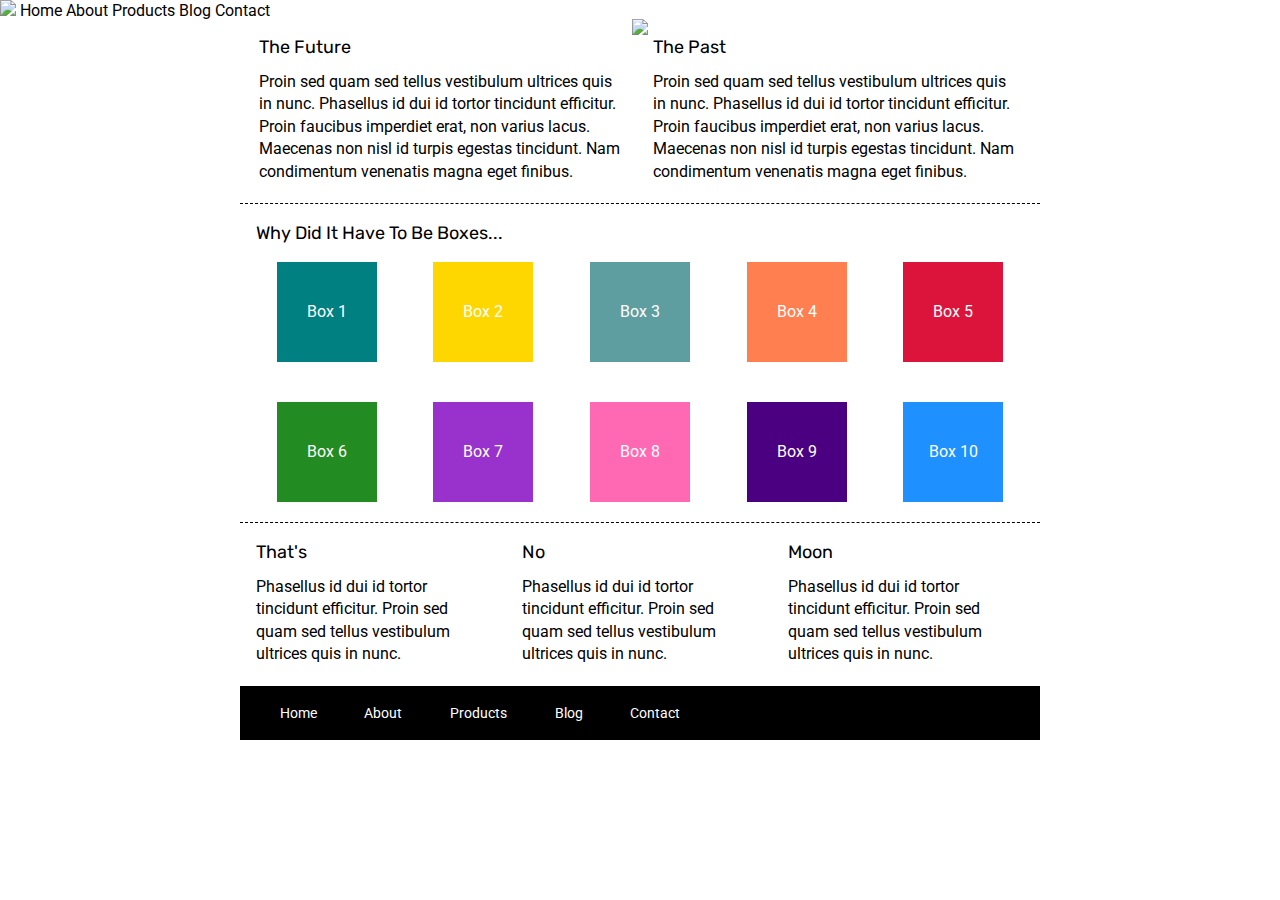
==== index.html @ 7071e414 "styled boxes and added a contact form" ====
<!doctype html>

<html lang="en">

<head>
    <meta charset="utf-8">

    <title>Sprint Challenge - Home</title>

    <link href="https://fonts.googleapis.com/css?family=Roboto|Rubik" rel="stylesheet">
    <link rel="stylesheet" href="css/index.css">

</head>
<div class="top-bar">
    <nav>
        <img
            src="https://github.com/LambdaSchool/Sprint-Challenge--User-Interface/blob/master/img/lambda-black.png?raw=true">
        <a href="Home">Home</a>
        <a href="about.html">About</a>
        <a href="Products">Products</a>
        <a href="Blog">Blog</a>
        <a href="form.html">Contact</a>
    </nav>
</div>
<div class="top-img">
    <div class="TopImg">
        <img src="https://github.com/LambdaSchool/Sprint-Challenge--User-Interface/blob/master/img/jumbo.jpg?raw=true">
    </div>
</div>

<body>
    <div class="container">

        <section class="top-content">
            <div class="text-container">
                <h2>The Future</h2>
                <p>Proin sed quam sed tellus vestibulum ultrices quis in nunc. Phasellus id dui id tortor tincidunt
                    efficitur. Proin faucibus imperdiet erat, non varius lacus. Maecenas non nisl id turpis egestas
                    tincidunt. Nam condimentum venenatis magna eget finibus.</p>
            </div>
            <div class="text-container">
                <h2>The Past</h2>
                <p>Proin sed quam sed tellus vestibulum ultrices quis in nunc. Phasellus id dui id tortor tincidunt
                    efficitur. Proin faucibus imperdiet erat, non varius lacus. Maecenas non nisl id turpis egestas
                    tincidunt. Nam condimentum venenatis magna eget finibus.</p>
            </div>
        </section>

        <section class="middle-content">

            <h2>Why Did It Have To Be Boxes...</h2>

            <div class="boxes">
                <div class="box" id="box1">Box 1</div>
                <div class="box" id="box2">Box 2</div>
                <div class="box" id="box3">Box 3</div>
                <div class="box" id="box4">Box 4</div>
                <div class="box" id="box5">Box 5</div>
                <div class="box" id="box6">Box 6</div>
                <div class="box" id="box7">Box 7</div>
                <div class="box" id="box8">Box 8</div>
                <div class="box" id="box9">Box 9</div>
                <div class="box" id="box10">Box 10</div>
            </div>

        </section>

        <section class="bottom-content">

            <div class="text-container">
                <h2>That's</h2>
                <p>Phasellus id dui id tortor tincidunt efficitur. Proin sed quam sed tellus vestibulum ultrices quis in
                    nunc.</p>
            </div>
            <div class="text-container">
                <h2>No</h2>
                <p>Phasellus id dui id tortor tincidunt efficitur. Proin sed quam sed tellus vestibulum ultrices quis in
                    nunc.</p>
            </div>
            <div class="text-container">
                <h2>Moon</h2>
                <p>Phasellus id dui id tortor tincidunt efficitur. Proin sed quam sed tellus vestibulum ultrices quis in
                    nunc.</p>
            </div>

        </section>

        <footer>
            <nav>
                <a href="#">Home</a>
                <a href="about.html">About</a>
                <a href="#">Products</a>
                <a href="#">Blog</a>
                <a href="form.html">Contact</a>
            </nav>
        </footer>
    </div><!-- container -->
</body>

</html>
---- css/index.css ----
/* http://meyerweb.com/eric/tools/css/reset/ 
   v2.0 | 20110126
   License: none (public domain)
*/

html,
body,
div,
span,
applet,
object,
iframe,
h1,
h2,
h3,
h4,
h5,
h6,
p,
blockquote,
pre,
a,
abbr,
acronym,
address,
big,
cite,
code,
del,
dfn,
em,
img,
ins,
kbd,
q,
s,
samp,
small,
strike,
strong,
sub,
sup,
tt,
var,
b,
u,
i,
center,
dl,
dt,
dd,
ol,
ul,
li,
fieldset,
form,
label,
legend,
table,
caption,
tbody,
tfoot,
thead,
tr,
th,
td,
article,
aside,
canvas,
details,
embed,
figure,
figcaption,
footer,
header,
hgroup,
menu,
nav,
output,
ruby,
section,
summary,
time,
mark,
audio,
video {
    margin: 0;
    padding: 0;
    border: 0;
    font-size: 100%;
    font: inherit;
    vertical-align: baseline;
}

/* HTML5 display-role reset for older browsers */
article,
aside,
details,
figcaption,
figure,
footer,
header,
hgroup,
menu,
nav,
section {
    display: block;
}

body {
    line-height: 1;
}

ol,
ul {
    list-style: none;
}

blockquote,
q {
    quotes: none;
}

blockquote:before,
blockquote:after,
q:before,
q:after {
    content: '';
    content: none;
}

table {
    border-collapse: collapse;
    border-spacing: 0;
}

* {
    box-sizing: border-box;
}

html,
body {
    height: 100%;
    font-family: 'Roboto', sans-serif;
}

h1,
h2,
h3,
h4,
h5 {
    font-size: 18px;
    margin-bottom: 15px;
    font-family: 'Rubik', sans-serif;
}

p {
    line-height: 1.4;
}

.container {
    width: 800px;
    margin: 0 auto;
}

.top-content {
    display: flex;
    flex-wrap: wrap;
    justify-content: space-evenly;
    margin-bottom: 20px;
    border-bottom: 1px dashed black;
}

.top-content .text-container {
    width: 48%;
    padding: 0 1%;
    padding-bottom: 20px;
}

.middle-content {
    margin-bottom: 20px;
    border-bottom: 1px dashed black;
}

.middle-content h2 {
    padding: 0 2%;
    margin-bottom: 0;
}

.middle-content .boxes {
    display: flex;
    flex-wrap: wrap;
    justify-content: space-evenly;
}

.middle-content .boxes .box {
    width: 12.5%;
    height: 100px;
    background: black;
    margin: 20px 2.5%;
    color: white;
    display: flex;
    align-items: center;
    justify-content: center;
}

.bottom-content {
    display: flex;
    margin: 0 2% 20px;
    justify-content: space-around;
}

.bottom-content .text-container {
    padding-right: 4%;
}

.bottom-content .text-container:last-child {
    padding-right: 0;
}

footer {
    width: 100%;
    background: black;
}

footer nav {
    width: 60%;
    display: flex;
    justify-content: space-between;
    align-items: center;
    padding: 20px 2%;
    font-size: 14px;
}

footer nav a {
    color: white;
    text-decoration: none;
}

#box1 {
    background-color: teal;
}

#box2 {
    background-color: gold;
}

#box3 {
    background-color: cadetblue;
}

#box4 {
    background-color: coral;
}

#box5 {
    background-color: crimson;
}

#box6 {
    background-color: forestgreen;
}

#box7 {
    background-color: darkorchid;
}

#box8 {
    background-color: hotpink;
}

#box9 {
    background-color: indigo;
}

#box10 {
    background-color: dodgerblue;
}

.top-img {
    display: flex;
    justify-content: center;
    align-items: center;
    margin: auto;
    margin-top: 42px;
    margin-bottom: 22px;
    margin: auto;

}

nav a {
    color: black;
    text-decoration: none;
    margin: auto;
}
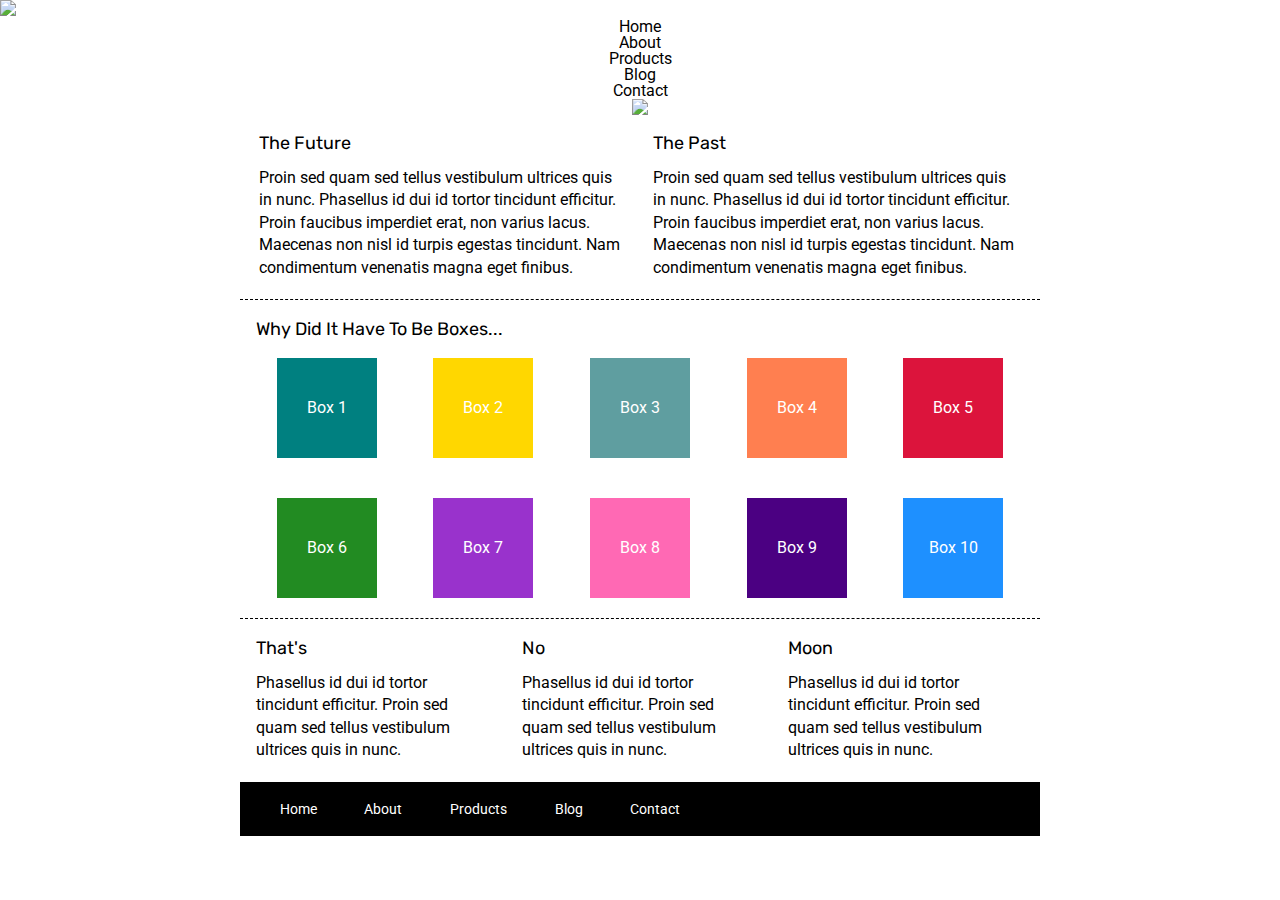
==== commit 4ca388c9: "marked up about page" ====
--- a/index.html
+++ b/index.html
@@ -33,12 +33,14 @@
 
         <section class="top-content">
             <div class="text-container">
+                <br/>
                 <h2>The Future</h2>
                 <p>Proin sed quam sed tellus vestibulum ultrices quis in nunc. Phasellus id dui id tortor tincidunt
                     efficitur. Proin faucibus imperdiet erat, non varius lacus. Maecenas non nisl id turpis egestas
                     tincidunt. Nam condimentum venenatis magna eget finibus.</p>
             </div>
             <div class="text-container">
+                <br/>
                 <h2>The Past</h2>
                 <p>Proin sed quam sed tellus vestibulum ultrices quis in nunc. Phasellus id dui id tortor tincidunt
                     efficitur. Proin faucibus imperdiet erat, non varius lacus. Maecenas non nisl id turpis egestas
--- a/css/index.css
+++ b/css/index.css
@@ -280,7 +280,7 @@
 .top-img {
     display: flex;
     justify-content: center;
-    align-items: center;
+    width: 50%;
     margin: auto;
     margin-top: 42px;
     margin-bottom: 22px;
@@ -289,7 +289,21 @@
 }
 
 nav a {
+
+    display: flex;
+    flex-direction: row;
+    flex-wrap: wrap;
+    justify-content: space-around;
+    align-items: flex-start;
+    align-content: stretch;
     color: black;
     text-decoration: none;
     margin: auto;
+}
+
+/* This is the CSS code for the About page */
+
+
+.about-button {
+    background-color: white;
 }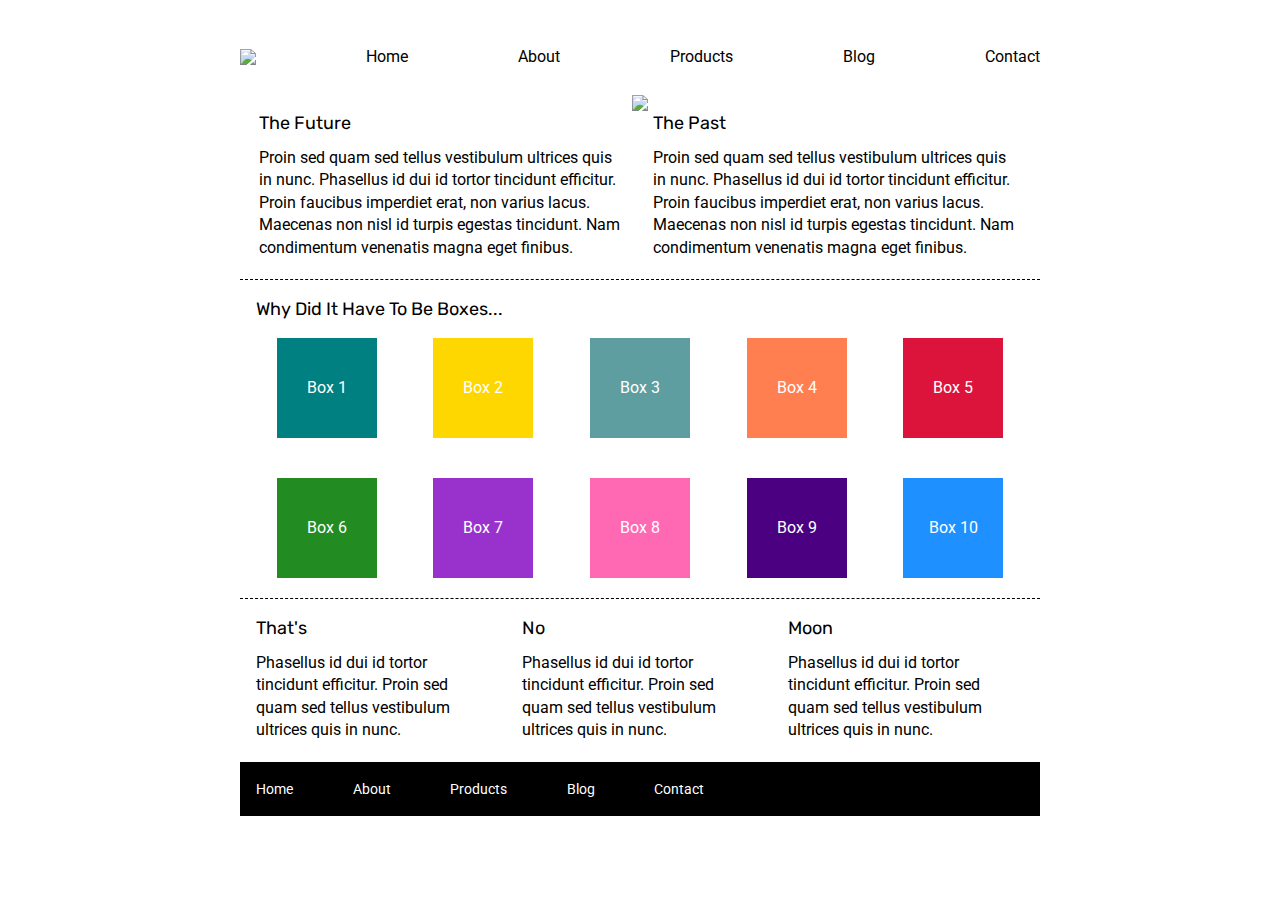
==== commit 86bd0ab6: "finished home" ====
--- a/index.html
+++ b/index.html
@@ -12,7 +12,7 @@
 
 </head>
 <div class="top-bar">
-    <nav>
+    <nav class="nav-bar">
         <img
             src="https://github.com/LambdaSchool/Sprint-Challenge--User-Interface/blob/master/img/lambda-black.png?raw=true">
         <a href="Home">Home</a>
@@ -22,6 +22,7 @@
         <a href="form.html">Contact</a>
     </nav>
 </div>
+
 <div class="top-img">
     <div class="TopImg">
         <img src="https://github.com/LambdaSchool/Sprint-Challenge--User-Interface/blob/master/img/jumbo.jpg?raw=true">
@@ -33,14 +34,12 @@
 
         <section class="top-content">
             <div class="text-container">
-                <br/>
                 <h2>The Future</h2>
                 <p>Proin sed quam sed tellus vestibulum ultrices quis in nunc. Phasellus id dui id tortor tincidunt
                     efficitur. Proin faucibus imperdiet erat, non varius lacus. Maecenas non nisl id turpis egestas
                     tincidunt. Nam condimentum venenatis magna eget finibus.</p>
             </div>
             <div class="text-container">
-                <br/>
                 <h2>The Past</h2>
                 <p>Proin sed quam sed tellus vestibulum ultrices quis in nunc. Phasellus id dui id tortor tincidunt
                     efficitur. Proin faucibus imperdiet erat, non varius lacus. Maecenas non nisl id turpis egestas
--- a/css/index.css
+++ b/css/index.css
@@ -280,7 +280,7 @@
 .top-img {
     display: flex;
     justify-content: center;
-    width: 50%;
+    align-items: center;
     margin: auto;
     margin-top: 42px;
     margin-bottom: 22px;
@@ -289,21 +289,24 @@
 }
 
 nav a {
-
-    display: flex;
-    flex-direction: row;
-    flex-wrap: wrap;
-    justify-content: space-around;
-    align-items: flex-start;
-    align-content: stretch;
     color: black;
     text-decoration: none;
-    margin: auto;
-}
-
-/* This is the CSS code for the About page */
-
-
-.about-button {
-    background-color: white;
+
+}
+
+.nav-bar {
+    width: 800px;
+    height: 60px;
+    margin-top: 5px;
+    display: flex;
+    justify-content: space-between;
+    align-items: flex-end;
+    margin-bottom: 30px;
+
+}
+
+.top-bar {
+    display: flex;
+    justify-content: center;
+    align-items: center;
 }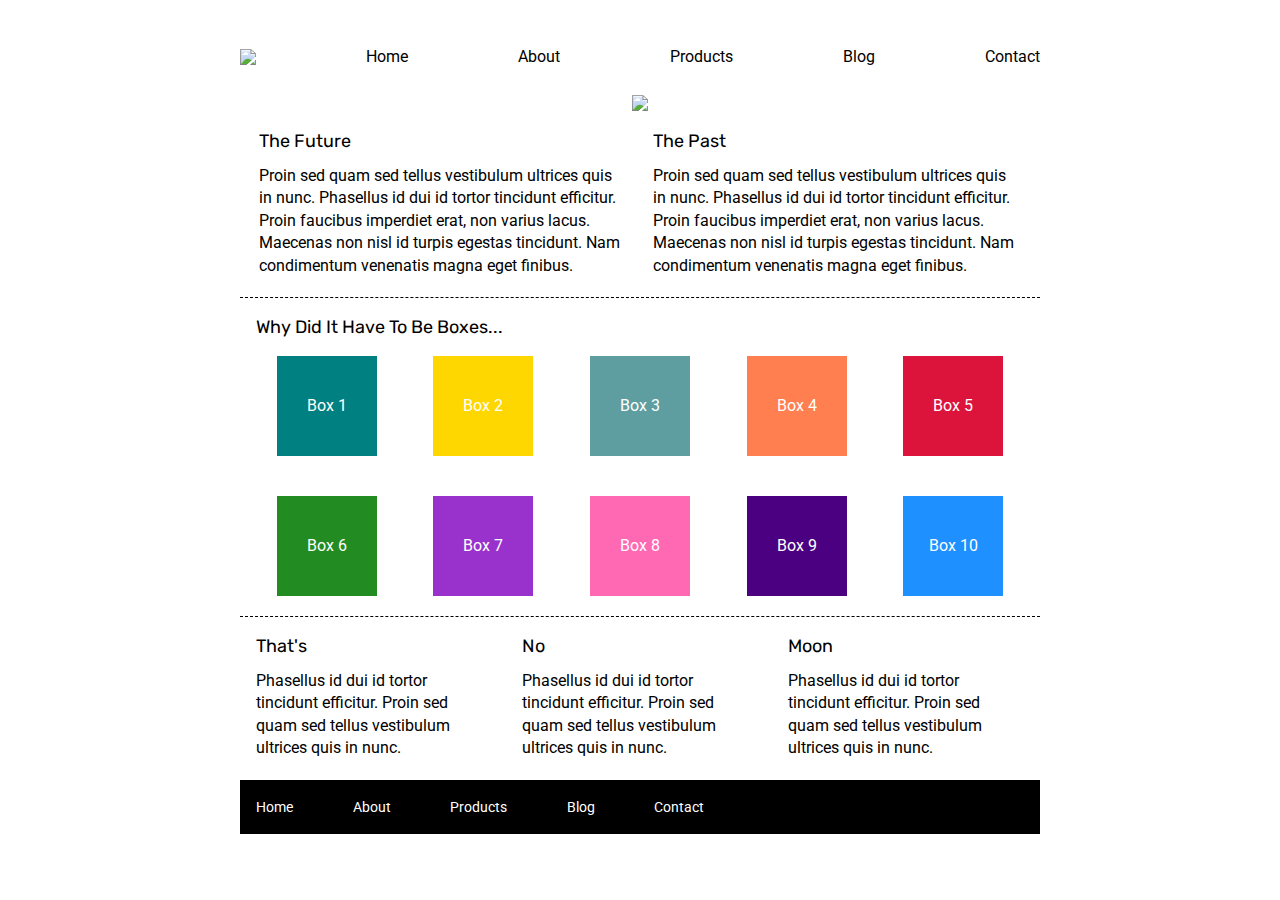
==== commit 9867e698: "fixed about nav bar" ====
--- a/index.html
+++ b/index.html
@@ -39,6 +39,7 @@
                     efficitur. Proin faucibus imperdiet erat, non varius lacus. Maecenas non nisl id turpis egestas
                     tincidunt. Nam condimentum venenatis magna eget finibus.</p>
             </div>
+
             <div class="text-container">
                 <h2>The Past</h2>
                 <p>Proin sed quam sed tellus vestibulum ultrices quis in nunc. Phasellus id dui id tortor tincidunt
@@ -73,11 +74,13 @@
                 <p>Phasellus id dui id tortor tincidunt efficitur. Proin sed quam sed tellus vestibulum ultrices quis in
                     nunc.</p>
             </div>
+
             <div class="text-container">
                 <h2>No</h2>
                 <p>Phasellus id dui id tortor tincidunt efficitur. Proin sed quam sed tellus vestibulum ultrices quis in
                     nunc.</p>
             </div>
+
             <div class="text-container">
                 <h2>Moon</h2>
                 <p>Phasellus id dui id tortor tincidunt efficitur. Proin sed quam sed tellus vestibulum ultrices quis in
--- a/css/index.css
+++ b/css/index.css
@@ -169,6 +169,7 @@
     justify-content: space-evenly;
     margin-bottom: 20px;
     border-bottom: 1px dashed black;
+    margin-top: 18px;
 }
 
 .top-content .text-container {
@@ -309,4 +310,29 @@
     display: flex;
     justify-content: center;
     align-items: center;
-}+}
+
+/* This is the CSS code for the About page */
+
+
+.container-about-page {}
+
+.about-logo {}
+
+.about-button {
+    background-color: white;
+    padding: 6px 18px;
+    border-radius: 6px;
+    border: 2px solid black;
+}
+
+.about-border {
+    margin-top: 20px;
+    margin-bottom: 20px;
+    border-bottom: 1px dashed black;
+}
+
+
+
+
+.r-column-pic {}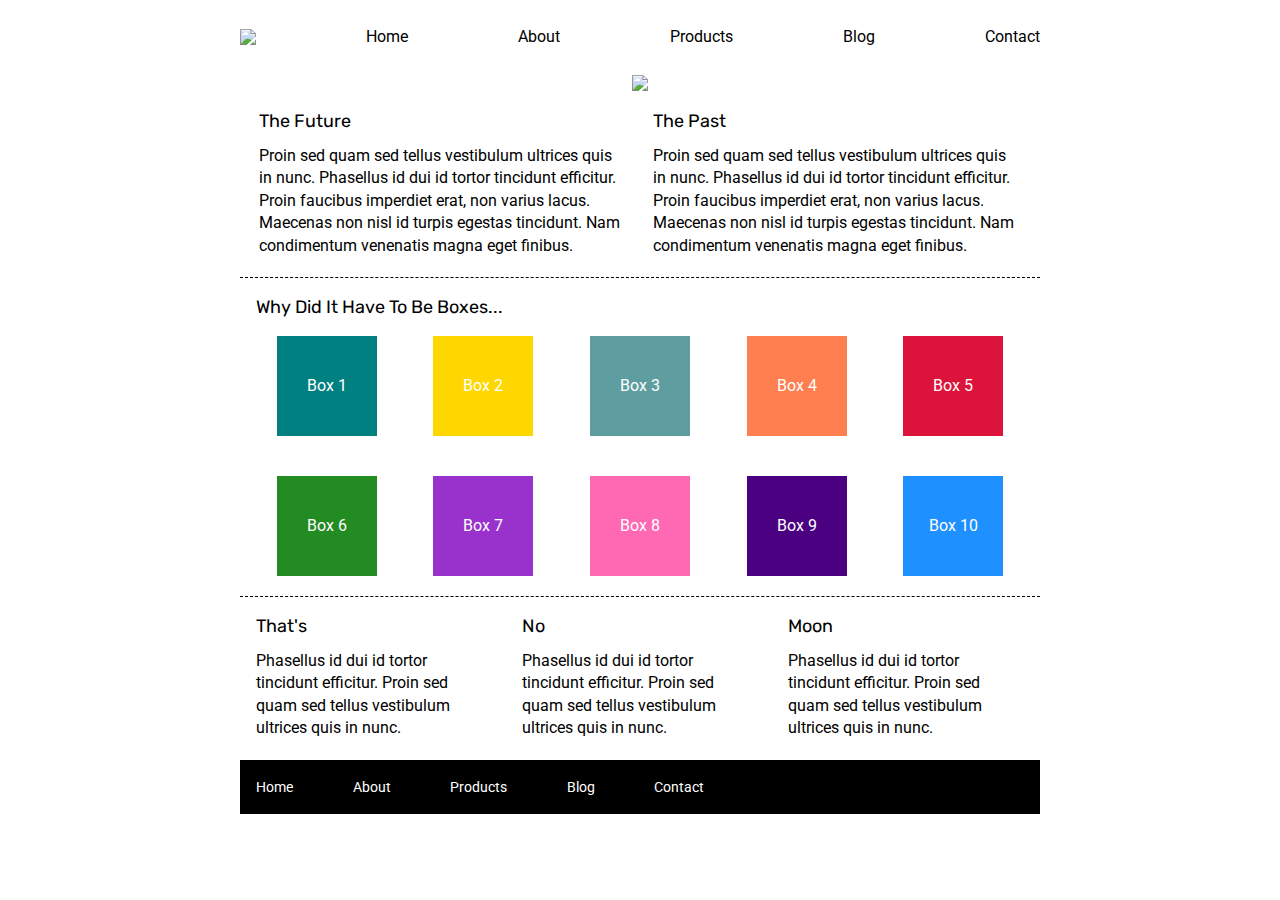
==== commit d966fc3e: "MVP + Stretch" ====
--- a/index.html
+++ b/index.html
@@ -86,9 +86,7 @@
                 <p>Phasellus id dui id tortor tincidunt efficitur. Proin sed quam sed tellus vestibulum ultrices quis in
                     nunc.</p>
             </div>
-
         </section>
-
         <footer>
             <nav>
                 <a href="#">Home</a>
--- a/css/index.css
+++ b/css/index.css
@@ -84,12 +84,12 @@
 mark,
 audio,
 video {
-    margin: 0;
-    padding: 0;
-    border: 0;
-    font-size: 100%;
-    font: inherit;
-    vertical-align: baseline;
+  margin: 0;
+  padding: 0;
+  border: 0;
+  font-size: 100%;
+  font: inherit;
+  vertical-align: baseline;
 }
 
 /* HTML5 display-role reset for older browsers */
@@ -104,44 +104,44 @@
 menu,
 nav,
 section {
-    display: block;
+  display: block;
 }
 
 body {
-    line-height: 1;
+  line-height: 1;
 }
 
 ol,
 ul {
-    list-style: none;
+  list-style: none;
 }
 
 blockquote,
 q {
-    quotes: none;
+  quotes: none;
 }
 
 blockquote:before,
 blockquote:after,
 q:before,
 q:after {
-    content: '';
-    content: none;
+  content: "";
+  content: none;
 }
 
 table {
-    border-collapse: collapse;
-    border-spacing: 0;
+  border-collapse: collapse;
+  border-spacing: 0;
 }
 
 * {
-    box-sizing: border-box;
+  box-sizing: border-box;
 }
 
 html,
 body {
-    height: 100%;
-    font-family: 'Roboto', sans-serif;
+  height: 100%;
+  font-family: "Roboto", sans-serif;
 }
 
 h1,
@@ -149,190 +149,199 @@
 h3,
 h4,
 h5 {
-    font-size: 18px;
-    margin-bottom: 15px;
-    font-family: 'Rubik', sans-serif;
+  font-size: 18px;
+  margin-bottom: 15px;
+  font-family: "Rubik", sans-serif;
 }
 
 p {
-    line-height: 1.4;
+  line-height: 1.4;
 }
 
 .container {
-    width: 800px;
-    margin: 0 auto;
+  width: 800px;
+  margin: 0 auto;
 }
 
 .top-content {
-    display: flex;
-    flex-wrap: wrap;
-    justify-content: space-evenly;
-    margin-bottom: 20px;
-    border-bottom: 1px dashed black;
-    margin-top: 18px;
+  display: flex;
+  flex-wrap: wrap;
+  justify-content: space-evenly;
+  margin-bottom: 20px;
+  border-bottom: 1px dashed black;
+  margin-top: 18px;
 }
 
 .top-content .text-container {
-    width: 48%;
-    padding: 0 1%;
-    padding-bottom: 20px;
+  width: 48%;
+  padding: 0 1%;
+  padding-bottom: 20px;
 }
 
 .middle-content {
-    margin-bottom: 20px;
-    border-bottom: 1px dashed black;
+  margin-bottom: 20px;
+  border-bottom: 1px dashed black;
 }
 
 .middle-content h2 {
-    padding: 0 2%;
-    margin-bottom: 0;
+  padding: 0 2%;
+  margin-bottom: 0;
 }
 
 .middle-content .boxes {
-    display: flex;
-    flex-wrap: wrap;
-    justify-content: space-evenly;
+  display: flex;
+  flex-wrap: wrap;
+  justify-content: space-evenly;
 }
 
 .middle-content .boxes .box {
-    width: 12.5%;
-    height: 100px;
-    background: black;
-    margin: 20px 2.5%;
-    color: white;
-    display: flex;
-    align-items: center;
-    justify-content: center;
+  width: 12.5%;
+  height: 100px;
+  background: black;
+  margin: 20px 2.5%;
+  color: white;
+  display: flex;
+  align-items: center;
+  justify-content: center;
 }
 
 .bottom-content {
-    display: flex;
-    margin: 0 2% 20px;
-    justify-content: space-around;
+  display: flex;
+  margin: 0 2% 20px;
+  justify-content: space-around;
 }
 
 .bottom-content .text-container {
-    padding-right: 4%;
+  padding-right: 4%;
 }
 
 .bottom-content .text-container:last-child {
-    padding-right: 0;
+  padding-right: 0;
 }
 
 footer {
-    width: 100%;
-    background: black;
+  width: 100%;
+  background: black;
 }
 
 footer nav {
-    width: 60%;
-    display: flex;
-    justify-content: space-between;
-    align-items: center;
-    padding: 20px 2%;
-    font-size: 14px;
+  width: 60%;
+  display: flex;
+  justify-content: space-between;
+  align-items: center;
+  padding: 20px 2%;
+  font-size: 14px;
 }
 
 footer nav a {
-    color: white;
-    text-decoration: none;
+  color: white;
+  text-decoration: none;
 }
 
 #box1 {
-    background-color: teal;
+  background-color: teal;
 }
 
 #box2 {
-    background-color: gold;
+  background-color: gold;
 }
 
 #box3 {
-    background-color: cadetblue;
+  background-color: cadetblue;
 }
 
 #box4 {
-    background-color: coral;
+  background-color: coral;
 }
 
 #box5 {
-    background-color: crimson;
+  background-color: crimson;
 }
 
 #box6 {
-    background-color: forestgreen;
+  background-color: forestgreen;
 }
 
 #box7 {
-    background-color: darkorchid;
+  background-color: darkorchid;
 }
 
 #box8 {
-    background-color: hotpink;
+  background-color: hotpink;
 }
 
 #box9 {
-    background-color: indigo;
+  background-color: indigo;
 }
 
 #box10 {
-    background-color: dodgerblue;
+  background-color: dodgerblue;
 }
 
 .top-img {
-    display: flex;
-    justify-content: center;
-    align-items: center;
-    margin: auto;
-    margin-top: 42px;
-    margin-bottom: 22px;
-    margin: auto;
-
+  display: flex;
+  justify-content: center;
+  align-items: center;
+  margin: auto;
+  margin-top: 42px;
+  margin-bottom: 22px;
+  margin: auto;
 }
 
 nav a {
-    color: black;
-    text-decoration: none;
-
+  color: black;
+  text-decoration: none;
 }
 
 .nav-bar {
-    width: 800px;
-    height: 60px;
-    margin-top: 5px;
-    display: flex;
-    justify-content: space-between;
-    align-items: flex-end;
-    margin-bottom: 30px;
-
+  width: 800px;
+  height: 40px;
+  margin-top: 5px;
+  display: flex;
+  justify-content: space-between;
+  align-items: flex-end;
+  margin-bottom: 30px;
 }
 
 .top-bar {
-    display: flex;
-    justify-content: center;
-    align-items: center;
+  display: flex;
+  justify-content: center;
+  align-items: center;
 }
 
 /* This is the CSS code for the About page */
 
-
-.container-about-page {}
-
-.about-logo {}
-
 .about-button {
-    background-color: white;
-    padding: 6px 18px;
-    border-radius: 6px;
-    border: 2px solid black;
+  background-color: white;
+  padding: 5px 16px;
+  border-radius: 6px;
+  border: 2px solid black;
 }
 
 .about-border {
-    margin-top: 20px;
-    margin-bottom: 20px;
-    border-bottom: 1px dashed black;
-}
-
-
-
-
-.r-column-pic {}+  margin: 20px 0;
+  border-bottom: 1px dashed black;
+}
+
+.l-column-border {
+  width: 93%;
+  margin-top: 17px;
+  margin-bottom: 17px;
+  border-bottom: 1px dashed black;
+}
+
+.r-column-border {
+  width: 93%;
+  margin-top: 17px;
+  margin-bottom: 17px;
+  border-bottom: 1px dashed black;
+}
+
+.mid-about-section {
+  display: flex;
+}
+
+.mid-about-section2 {
+  display: flex;
+  justify-content: center;
+}
